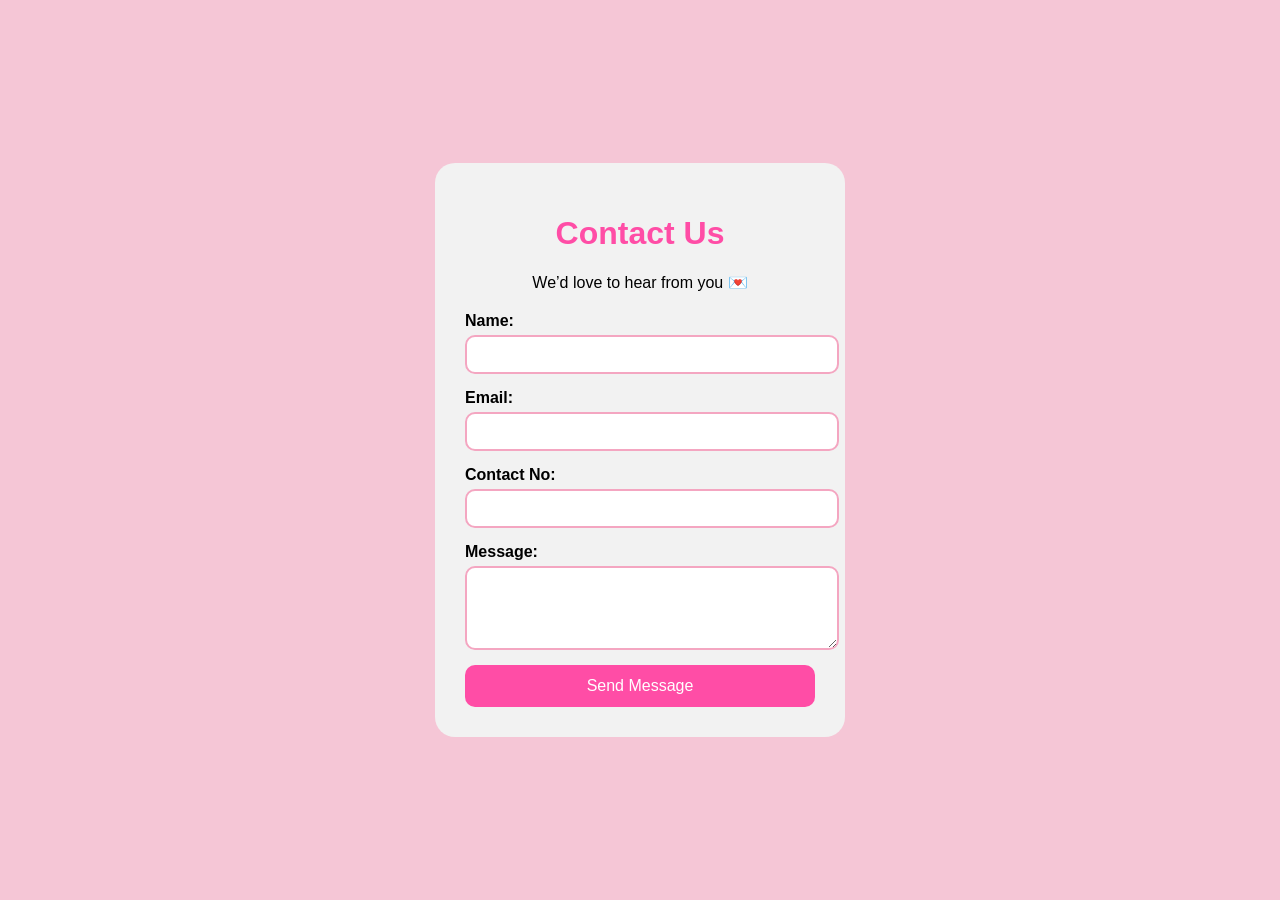
==== contact.html @ eea578ac "added my part" ====
<!DOCTYPE html>
<html>
<head>
  <title>Contact Us</title>
  <link rel="stylesheet" href="contact.css">
</head>
<body>

<div class="container">
  <h1>Contact Us</h1>
  <p class="subtitle">We’d love to hear from you 💌</p>

  <form id="contactForm">

    <div class="form-group">
      <label>Name:</label>
      <input type="text" id="name">
      <small class="error"></small>
    </div>

    <div class="form-group">
      <label>Email:</label>
      <input type="email" id="email">
      <small class="error"></small>
    </div>

    <div class="form-group">
      <label>Contact No:</label>
      <input type="text" id="phone">
      <small class="error"></small>
    </div>

    <div class="form-group">
      <label>Message:</label>
      <textarea id="message" rows="4"></textarea>
      <small class="error"></small>
    </div>

    <button type="submit">Send Message</button>

  </form>
</div>

<script src="contact.js"></script>
</body>
</html>
---- contact.css ----
body {
  margin: 0;
  font-family: Arial;
  background: #f5c6d6;
  display: flex;
  justify-content: center;
  align-items: center;
  height: 100vh;
}
.navbar {
  background: #ff4da6;
  padding: 10px;
  text-align: center;
}

.navbar a {
  color: white;
  margin: 10px;
  text-decoration: none;
  font-weight: bold;
}

.navbar a:hover {
  text-decoration: underline;
}
/* Card */
.container {
  background: #f2f2f2;
  padding: 30px;
  border-radius: 20px;
  width: 350px;
}

/* Title */
h1 {
  text-align: center;
  color: #ff4da6;
}

.subtitle {
  text-align: center;
  margin-bottom: 20px;
}

/* FORM GROUP (fix alignment here) */
.form-group {
  display: flex;
  flex-direction: column;
  align-items: flex-start;   /* KEY FIX */
  margin-bottom: 15px;
}

/* Labels */
label {
  margin-bottom: 5px;
  font-weight: bold;
}

/* Inputs */
input, textarea {
  width: 100%;
  padding: 10px;
  border: 2px solid #f4a6c1;
  border-radius: 10px;
  outline: none;
}

/* Focus */
input:focus, textarea:focus {
  border-color: #ff4da6;
}

/* Button */
button {
  width: 100%;
  padding: 12px;
  background: #ff4da6;
  color: white;
  border: none;
  border-radius: 10px;
  font-size: 16px;
  cursor: pointer;
}

button:hover {
  background: #e60073;
}

/* Error */
.error {
  color: red;
  font-size: 12px;
}
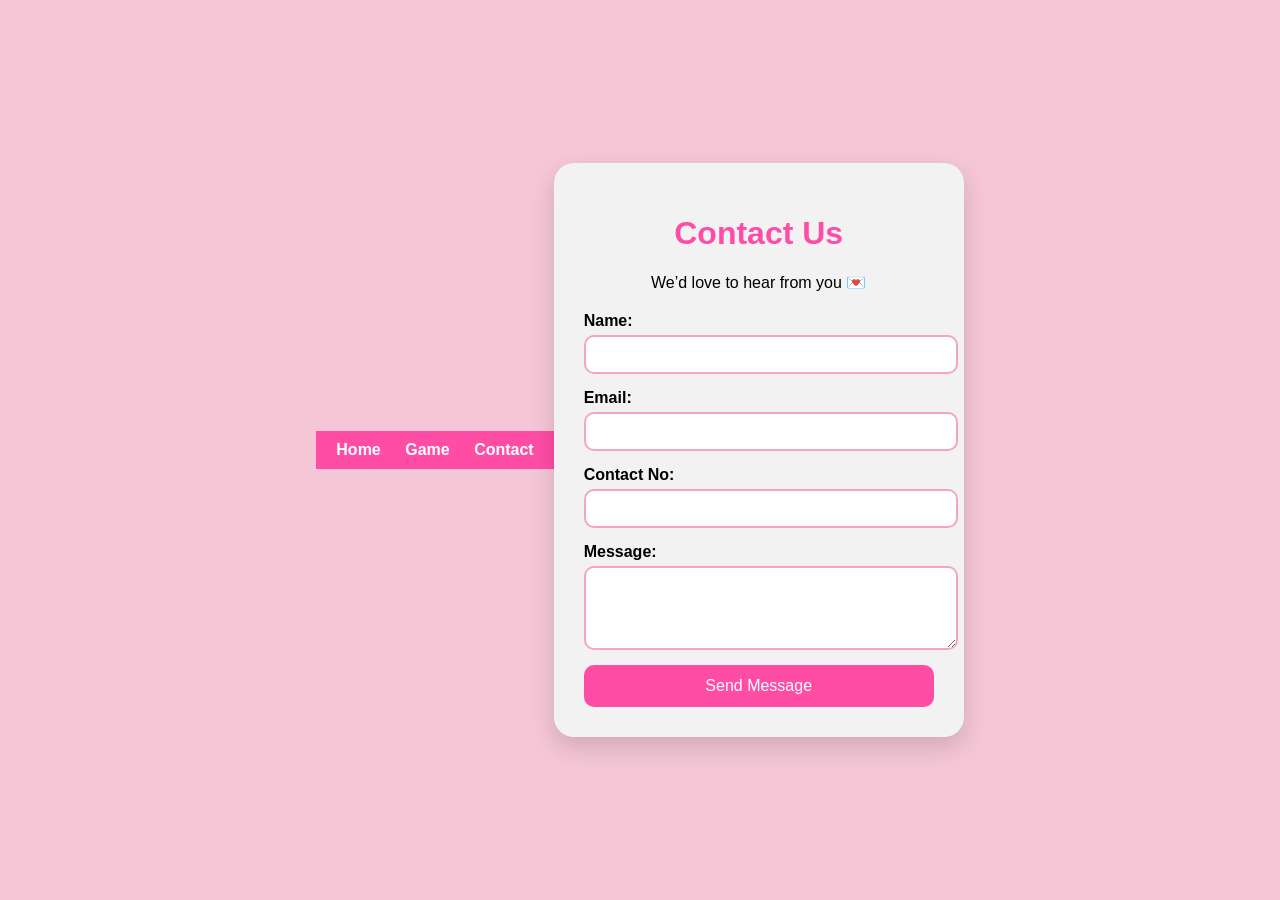
==== commit fb94d4ad: "added animation effects" ====
--- a/contact.html
+++ b/contact.html
@@ -5,6 +5,13 @@
   <link rel="stylesheet" href="contact.css">
 </head>
 <body>
+
+<!-- ✅ NAVBAR ADDED HERE -->
+<nav class="navbar">
+  <a href="/web-project/group-project/index.html">Home</a>
+  <a href="/web-project/group-project/georio.html">Game</a>
+  <a href="/web-project/group-project/contact.html">Contact</a>
+</nav>
 
 <div class="container">
   <h1>Contact Us</h1>
--- a/contact.css
+++ b/contact.css
@@ -7,6 +7,8 @@
   align-items: center;
   height: 100vh;
 }
+
+/* NAVBAR */
 .navbar {
   background: #ff4da6;
   padding: 10px;
@@ -18,20 +20,39 @@
   margin: 10px;
   text-decoration: none;
   font-weight: bold;
+  transition: 0.3s;
 }
 
 .navbar a:hover {
   text-decoration: underline;
+  opacity: 0.8;
 }
-/* Card */
+
+/* CARD WITH ANIMATION */
 .container {
   background: #f2f2f2;
   padding: 30px;
   border-radius: 20px;
   width: 350px;
+
+  /* ✨ animation */
+  animation: slideFade 0.6s ease;
+  box-shadow: 0 10px 25px rgba(0,0,0,0.15);
 }
 
-/* Title */
+/* ✨ KEYFRAMES */
+@keyframes slideFade {
+  from {
+    opacity: 0;
+    transform: translateY(40px);
+  }
+  to {
+    opacity: 1;
+    transform: translateY(0);
+  }
+}
+
+/* TITLE */
 h1 {
   text-align: center;
   color: #ff4da6;
@@ -42,35 +63,37 @@
   margin-bottom: 20px;
 }
 
-/* FORM GROUP (fix alignment here) */
+/* FORM */
 .form-group {
   display: flex;
   flex-direction: column;
-  align-items: flex-start;   /* KEY FIX */
+  align-items: flex-start;
   margin-bottom: 15px;
 }
 
-/* Labels */
+/* LABEL */
 label {
   margin-bottom: 5px;
   font-weight: bold;
 }
 
-/* Inputs */
+/* INPUTS */
 input, textarea {
   width: 100%;
   padding: 10px;
   border: 2px solid #f4a6c1;
   border-radius: 10px;
   outline: none;
+  transition: 0.3s;
 }
 
-/* Focus */
+/* INPUT FOCUS */
 input:focus, textarea:focus {
   border-color: #ff4da6;
+  box-shadow: 0 0 8px rgba(255, 77, 166, 0.3);
 }
 
-/* Button */
+/* BUTTON */
 button {
   width: 100%;
   padding: 12px;
@@ -80,13 +103,16 @@
   border-radius: 10px;
   font-size: 16px;
   cursor: pointer;
+  transition: 0.3s;
 }
 
+/* BUTTON HOVER */
 button:hover {
   background: #e60073;
+  transform: scale(1.05);
 }
 
-/* Error */
+/* ERROR */
 .error {
   color: red;
   font-size: 12px;
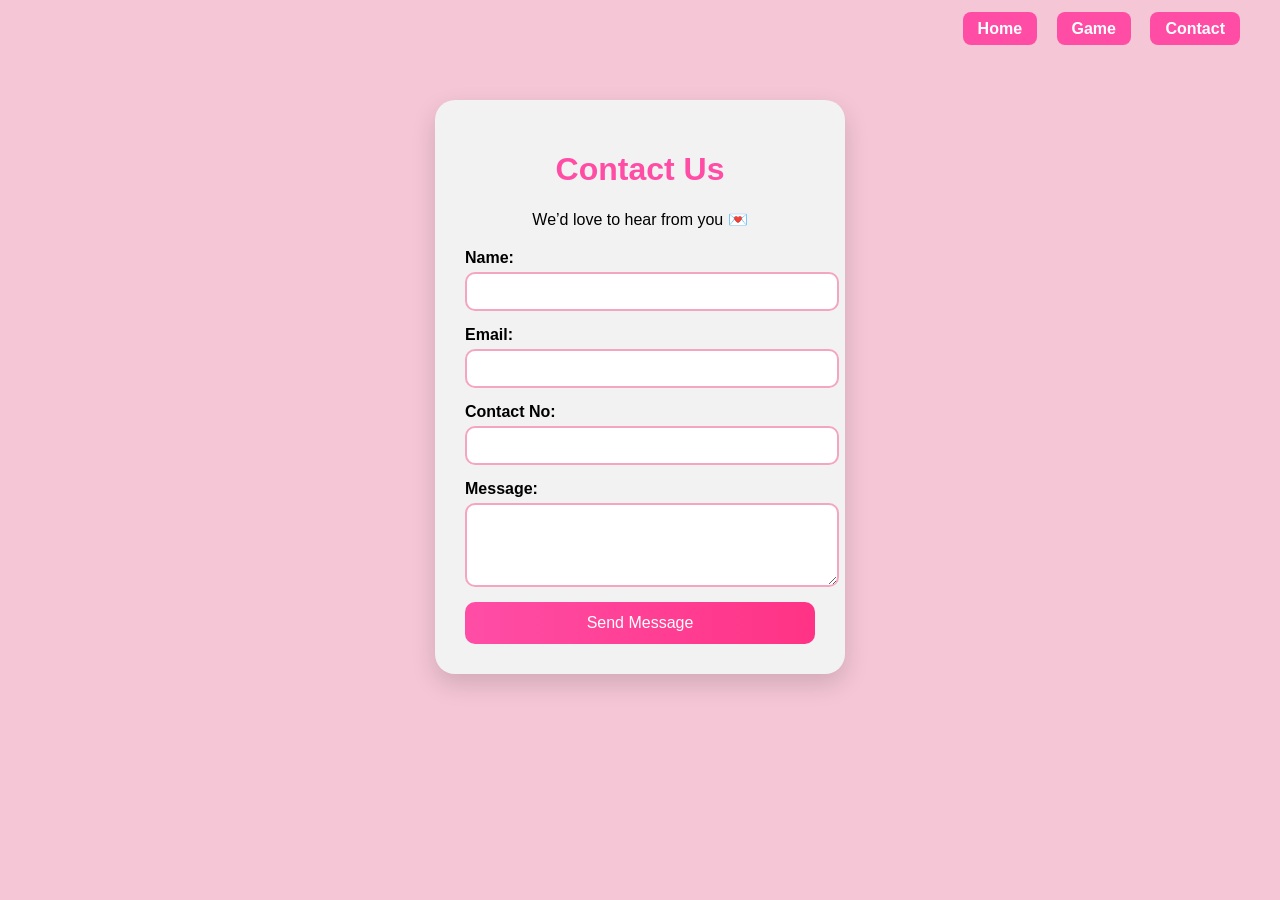
==== commit d2c169b0: "fixed layout and navbar" ====
--- a/contact.html
+++ b/contact.html
@@ -6,11 +6,10 @@
 </head>
 <body>
 
-<!-- ✅ NAVBAR ADDED HERE -->
-<nav class="navbar">
-  <a href="/web-project/group-project/index.html">Home</a>
-  <a href="/web-project/group-project/georio.html">Game</a>
-  <a href="/web-project/group-project/contact.html">Contact</a>
+  <nav class="navbar">
+  <a href="index.html">Home</a>
+  <a href="georio.html">Game</a>
+  <a href="contact.html">Contact</a>
 </nav>
 
 <div class="container">
--- a/contact.css
+++ b/contact.css
@@ -1,47 +1,50 @@
+/* BODY */
 body {
   margin: 0;
-  font-family: Arial;
+  font-family: Arial, sans-serif;
   background: #f5c6d6;
-  display: flex;
-  justify-content: center;
-  align-items: center;
-  height: 100vh;
 }
 
-/* NAVBAR */
+/* NAVBAR (TOP RIGHT) */
 .navbar {
-  background: #ff4da6;
-  padding: 10px;
-  text-align: center;
+  position: absolute;
+  top: 20px;
+  right: 40px;
 }
 
+/* NAV LINKS */
 .navbar a {
   color: white;
-  margin: 10px;
+  margin-left: 15px;
   text-decoration: none;
   font-weight: bold;
+  background: #ff4da6;
+  padding: 8px 15px;
+  border-radius: 8px;
   transition: 0.3s;
 }
 
+/* HOVER */
 .navbar a:hover {
-  text-decoration: underline;
-  opacity: 0.8;
+  background: #e60073;
+  transform: scale(1.05);
 }
 
-/* CARD WITH ANIMATION */
+/* CONTAINER (CENTERED CARD) */
 .container {
   background: #f2f2f2;
   padding: 30px;
   border-radius: 20px;
   width: 350px;
+  margin: 100px auto;
 
-  /* ✨ animation */
-  animation: slideFade 0.6s ease;
+  /* animation */
+  animation: fadeSlide 0.6s ease;
   box-shadow: 0 10px 25px rgba(0,0,0,0.15);
 }
 
-/* ✨ KEYFRAMES */
-@keyframes slideFade {
+/* ANIMATION */
+@keyframes fadeSlide {
   from {
     opacity: 0;
     transform: translateY(40px);
@@ -58,16 +61,16 @@
   color: #ff4da6;
 }
 
+/* SUBTITLE */
 .subtitle {
   text-align: center;
   margin-bottom: 20px;
 }
 
-/* FORM */
+/* FORM GROUP */
 .form-group {
   display: flex;
   flex-direction: column;
-  align-items: flex-start;
   margin-bottom: 15px;
 }
 
@@ -97,7 +100,7 @@
 button {
   width: 100%;
   padding: 12px;
-  background: #ff4da6;
+  background: linear-gradient(to right, #ff4da6, #ff3385);
   color: white;
   border: none;
   border-radius: 10px;
@@ -108,8 +111,8 @@
 
 /* BUTTON HOVER */
 button:hover {
-  background: #e60073;
   transform: scale(1.05);
+  opacity: 0.9;
 }
 
 /* ERROR */
